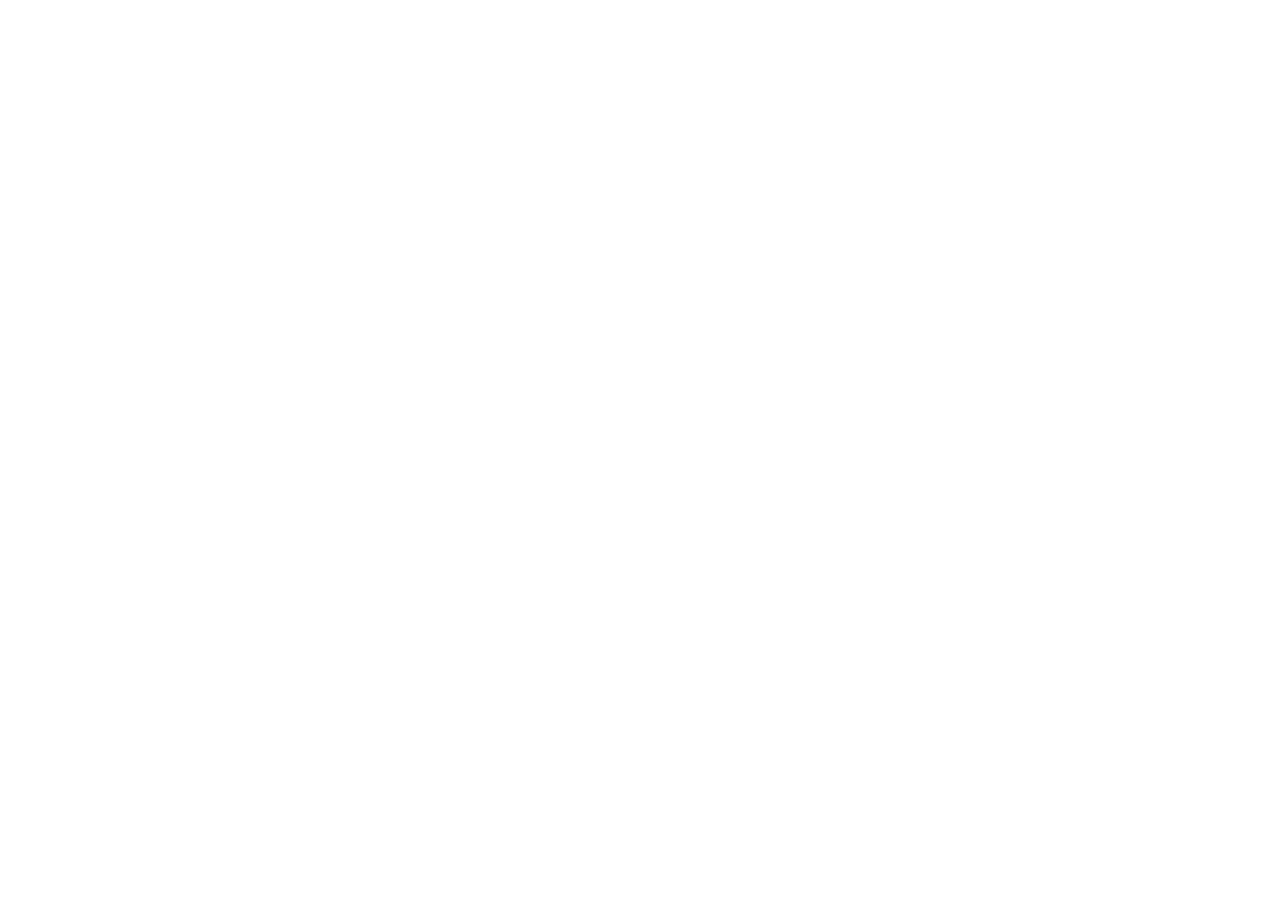
==== html/index.html @ e025bac7 "first version" ====
<!DOCTYPE html>
<html lang="en">
<head>
    <meta charset="UTF-8">
    <meta name="viewport" content="width=device-width, initial-scale=1.0">
    <title>web site</title>
</head>
<body>
    
</body>
</html>
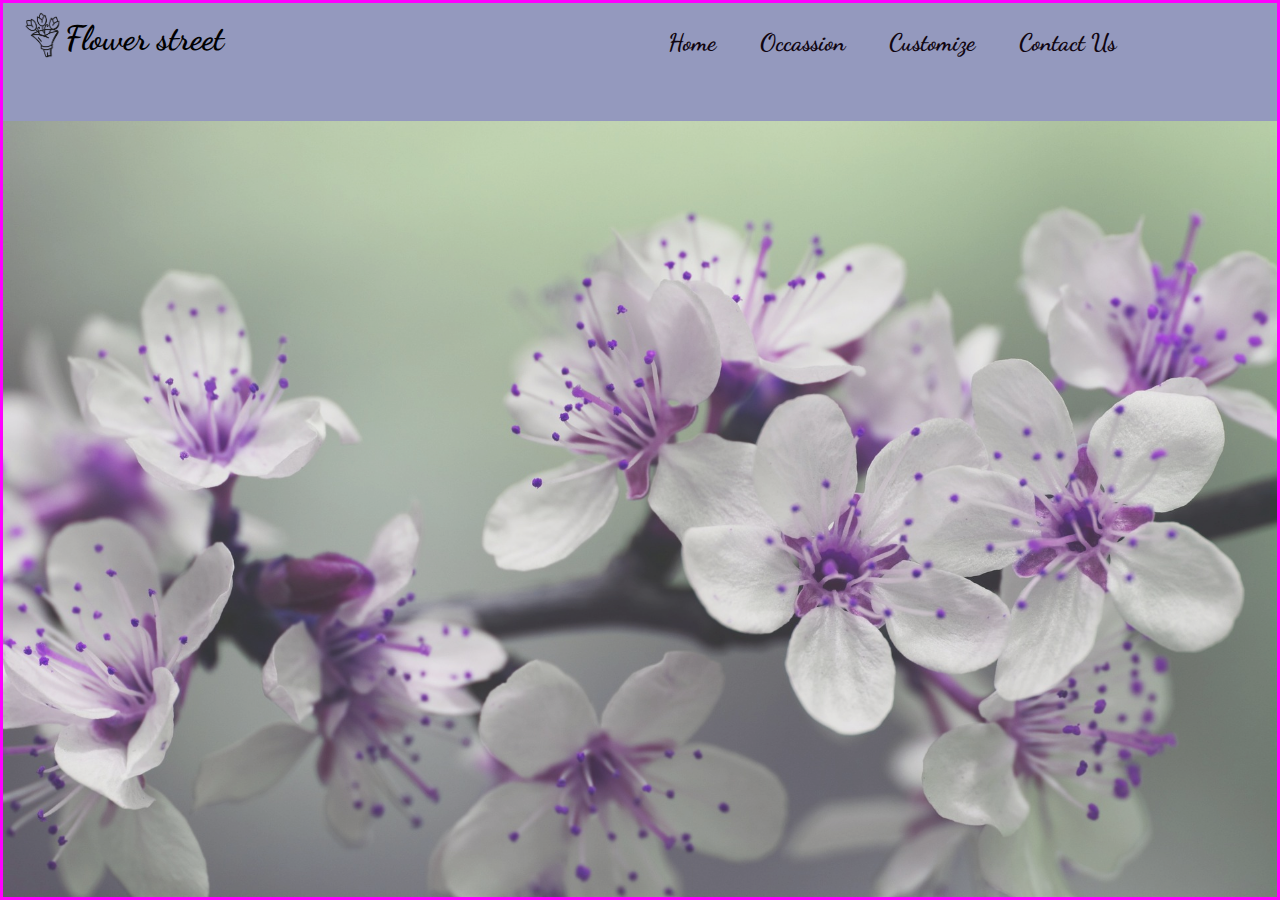
==== commit b230e175: "M" ====
--- a/html/index.html
+++ b/html/index.html
@@ -3,9 +3,63 @@
 <head>
     <meta charset="UTF-8">
     <meta name="viewport" content="width=device-width, initial-scale=1.0">
-    <title>web site</title>
+    <link rel="stylesheet" href="../css/style.css">
+    <link rel="shortcut icon" href="../image/icons8-flower-bouquet-64.png">
+    <link rel="preconnect" href="https://fonts.googleapis.com">
+<link rel="preconnect" href="https://fonts.gstatic.com" crossorigin>
+<link href="https://fonts.googleapis.com/css2?family=Abel&family=Dancing+Script:wght@400..700&family=Outfit:wght@100..900&family=PT+Sans:ital,wght@0,400;0,700;1,400;1,700&display=swap" rel="stylesheet">     
+    <title>Flower web site</title>
 </head>
 <body>
+    <!--here the first part -->
+    <div class="container">
+          <!--here the Upper part -->
+                <div class="header">
+                    <div class="left">
+                             <img src="../image/icons8-bouquet-99.png">
+                             <h1>Flower street</h1>
+                    </div>
+                   
+                    <div class="right">
+                        <div class="list">
+                            <ul>
+                              <li><a href="#">Home</a></li>
+                              <li>
+                                <a href="#">Occassion</a>
+                                <ul class="dropdown"> 
+                                    <li><a href="#">Birthday</a></li>
+                                    <li><a href="#">Wedding</a></li>
+                                    <li><a href="#">Anniversary</a></li>
+                                    
+                                    <li><a href="#">Graduation</a></li> 
+                                </ul>  
+                                    </li>
+                              <li><a href="#">Customize</a></li>
+                              <li><a href="#">Contact Us</a></li>
+                           </ul>
+                      
+                         
+                                          </div>
+                      
+                    </div>
+
+                </div>
+            
+
+
+
+
+
+           <!--here the Lower part -->
+                 <div class="content">
+
+
+                 </div>
+
+
+
+
+    </div>
     
 </body>
 </html>--- a/css/style.css
+++ b/css/style.css
@@ -0,0 +1,130 @@
+/* this is the beginner of my styling*/
+*{
+    margin:0;
+    padding:0;
+    box-sizing:border-box;
+}
+/*here we gonna start by the container*/
+.container
+{
+    width: 100%;
+    height: 100vh;
+    display: flex;
+    flex-direction: column;
+    border: 3px solid #ff00ff;
+}
+.container .header
+{
+flex-basis: 5%;
+display: flex;
+flex-direction: row;
+padding: 5px;
+background-color: #9499be;
+;
+
+}
+.container .header .left
+{
+  width:22%;
+  height:12vh;
+  display: flex;
+  flex-direction: row;
+  padding: 12px;
+  
+ 
+}
+.container .header .left h1
+{
+     color: black;
+     font-size: 34px;
+     font-family:"Dancing Script", cursive;
+     margin-top: -2px;
+ 
+}
+.container .header .left img
+{
+    width: 45px;
+    height: 50px;
+    margin-top: -10px;
+
+}
+.container .header .right
+{
+width: 60%;
+
+display: flex;
+flex-direction:row;
+padding:20px;
+padding-left: 45px;
+margin-left:350px ;
+}
+
+.container .header .right .list ul li
+{
+display: inline-block;
+color: #151215;
+position: relative;
+}
+.container .header .right .list ul li a
+{
+color: #100510;
+padding: 20px;
+text-decoration: none;
+text-align: center;
+}
+
+.container .header .right .list ul li {
+    display: inline-block;
+    position: relative;
+}
+
+.container .header .right .list ul li a {
+    color: #100510;
+    padding: 20px;
+    text-decoration: none;
+    text-align: center;
+    font-size: 24px;
+    font-family:"Dancing Script", cursive;
+    font-weight: 999;
+}
+
+.container .header .right .list ul li ul.dropdown 
+{
+    width: 100%;
+    position: absolute;
+    z-index: 999;
+    display: none;
+    background-color: #9499be;
+}
+
+.container .header .right .list ul li:hover ul.dropdown {
+    display: block;
+}
+
+.container .header .right .list ul li ul.dropdown li 
+{   height: 55px;
+    display: block;
+    width: 100%;
+}
+ul li a:hover
+{
+background-color: #a1a7d3;
+transition: all 0.5s;
+}
+ul li:hover ul .dropdown
+{
+    display: block;
+    transition: all 0.5s;
+}
+
+.container .content
+{
+flex-basis:95%;
+padding-left: 15px;
+padding-right: 5px;
+background-image: url(../image/purple-flowers-839594_1920.jpg);
+background-repeat: no-repeat;
+background-size: cover;
+background-color: rgba(216, 209, 209, 0.5);
+opacity: 0.8;
+}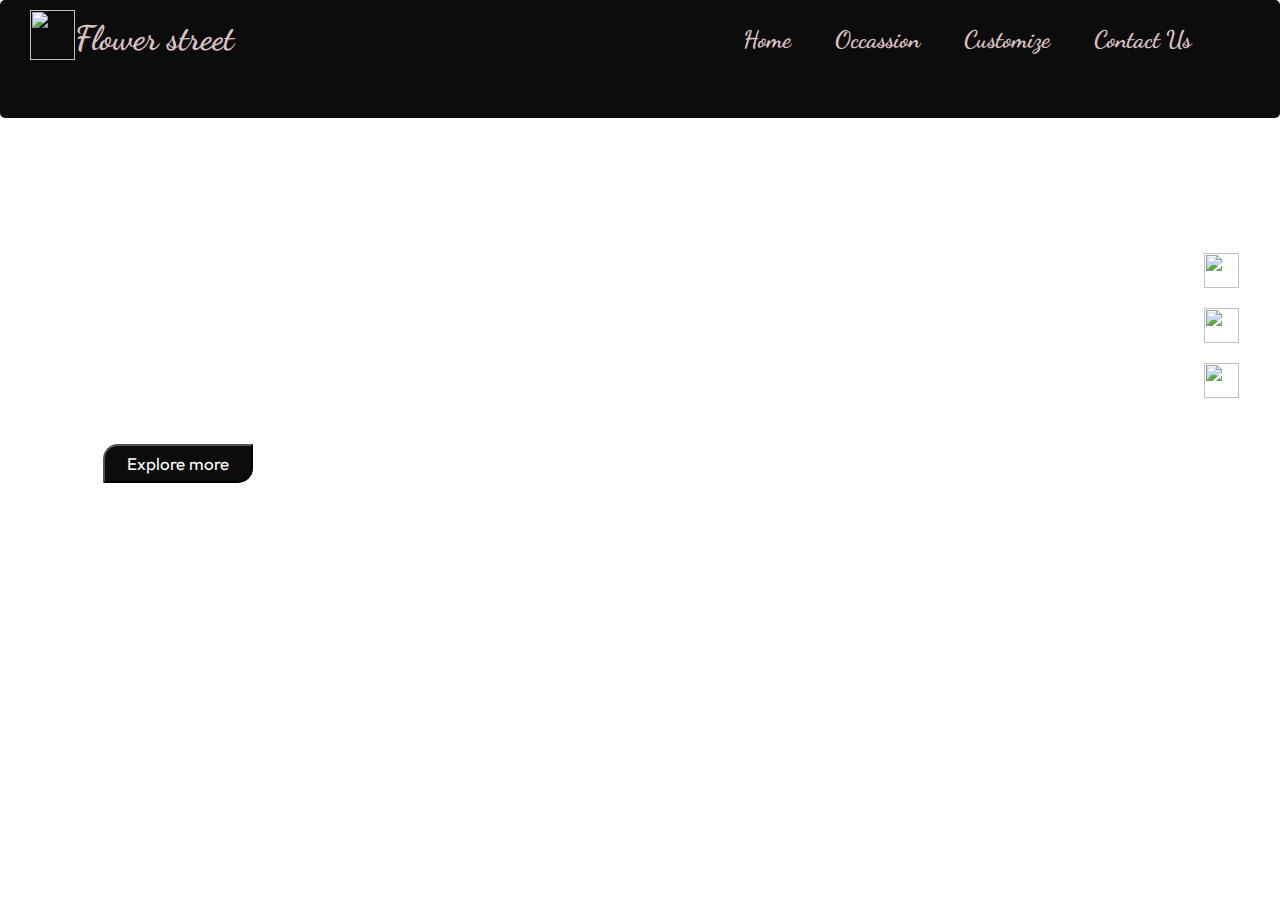
==== commit d3b5fb54: "new one" ====
--- a/html/index.html
+++ b/html/index.html
@@ -8,7 +8,14 @@
     <link rel="preconnect" href="https://fonts.googleapis.com">
 <link rel="preconnect" href="https://fonts.gstatic.com" crossorigin>
 <link href="https://fonts.googleapis.com/css2?family=Abel&family=Dancing+Script:wght@400..700&family=Outfit:wght@100..900&family=PT+Sans:ital,wght@0,400;0,700;1,400;1,700&display=swap" rel="stylesheet">     
-    <title>Flower web site</title>
+    
+
+<link rel="preconnect" href="https://fonts.googleapis.com">
+<link rel="preconnect" href="https://fonts.gstatic.com" crossorigin>
+<link href="https://fonts.googleapis.com/css2?family=Abel&family=Dancing+Script:wght@400..700&family=Outfit:wght@100..900&family=PT+Sans:ital,wght@0,400;0,700;1,400;1,700&family=Playfair+Display:ital,wght@0,400..900;1,400..900&display=swap" rel="stylesheet">
+
+
+<title>Flower web site</title>
 </head>
 <body>
     <!--here the first part -->
@@ -16,7 +23,7 @@
           <!--here the Upper part -->
                 <div class="header">
                     <div class="left">
-                             <img src="../image/icons8-bouquet-99.png">
+                             <img src="../image/icons8-bouquet-99 (2).png" >
                              <h1>Flower street</h1>
                     </div>
                    
@@ -30,7 +37,7 @@
                                     <li><a href="#">Birthday</a></li>
                                     <li><a href="#">Wedding</a></li>
                                     <li><a href="#">Anniversary</a></li>
-                                    
+
                                     <li><a href="#">Graduation</a></li> 
                                 </ul>  
                                     </li>
@@ -38,7 +45,7 @@
                               <li><a href="#">Contact Us</a></li>
                            </ul>
                       
-                         
+                        
                                           </div>
                       
                     </div>
@@ -51,8 +58,28 @@
 
 
            <!--here the Lower part -->
+
                  <div class="content">
+                      
+                 
+                    <div class="part1">
+                       <nav>
+                        <h2>Welcome to Our World</h2>
+                       <p>From birthdays to anniversaries<br>
+                        our flowers make every occasion memorable.</p>
+                              <span>We're thrilled to offer you an excellent experience</span><br>
+                              <button>Explore more</button>
+                            </nav> 
+                            </div>
+                           <div class="part2">
+                              <img src="../image/icons8-instagram-50 (1).png">
+                              <img src="../image/icons8-facebook-50 (1).png">
+                              <img src ="../image/icons8-youtube-50.png" >
+                             
+                           </div>
 
+                   
+                    
 
                  </div>
 
--- a/css/style.css
+++ b/css/style.css
@@ -11,7 +11,7 @@
     height: 100vh;
     display: flex;
     flex-direction: column;
-    border: 3px solid #ff00ff;
+
 }
 .container .header
 {
@@ -19,8 +19,10 @@
 display: flex;
 flex-direction: row;
 padding: 5px;
-background-color: #9499be;
-;
+background-color: #0c0c0c;
+border: #0c0c0c;
+border-radius: 5px;
+
 
 }
 .container .header .left
@@ -29,13 +31,14 @@
   height:12vh;
   display: flex;
   flex-direction: row;
-  padding: 12px;
+  padding: 15px;
+ padding-left: 25px;
   
  
 }
 .container .header .left h1
 {
-     color: black;
+     color:#dac0c3;
      font-size: 34px;
      font-family:"Dancing Script", cursive;
      margin-top: -2px;
@@ -50,24 +53,22 @@
 }
 .container .header .right
 {
-width: 60%;
-
+width: 50%;
 display: flex;
 flex-direction:row;
 padding:20px;
 padding-left: 45px;
-margin-left:350px ;
+margin-left:410px ;
 }
 
 .container .header .right .list ul li
 {
 display: inline-block;
-color: #151215;
 position: relative;
 }
 .container .header .right .list ul li a
 {
-color: #100510;
+
 padding: 20px;
 text-decoration: none;
 text-align: center;
@@ -79,7 +80,7 @@
 }
 
 .container .header .right .list ul li a {
-    color: #100510;
+    color: #dac0c3;
     padding: 20px;
     text-decoration: none;
     text-align: center;
@@ -94,7 +95,7 @@
     position: absolute;
     z-index: 999;
     display: none;
-    background-color: #9499be;
+    background-color: black;
 }
 
 .container .header .right .list ul li:hover ul.dropdown {
@@ -108,8 +109,7 @@
 }
 ul li a:hover
 {
-background-color: #a1a7d3;
-transition: all 0.5s;
+
 }
 ul li:hover ul .dropdown
 {
@@ -119,12 +119,95 @@
 
 .container .content
 {
-flex-basis:95%;
-padding-left: 15px;
-padding-right: 5px;
-background-image: url(../image/purple-flowers-839594_1920.jpg);
+flex-basis: 95%;
+display: flex;
+flex-direction: row;
+ background-image: url(../image/top-view-beautiful-flowers-arrangement.jpg);
+background-size: cover;
+background-position: center; 
 background-repeat: no-repeat;
-background-size: cover;
-background-color: rgba(216, 209, 209, 0.5);
-opacity: 0.8;
-}+    
+}
+
+   
+.container .content .part1 
+{
+flex-basis: 80%;
+display: flex;
+flex-direction: column;
+
+}
+.container .content .part1 nav
+{
+ width: 750px;
+ height: 420px;
+ margin: 30px 25px;
+ padding: 80px 38px;
+ margin-left: 20px;
+
+}
+.container .content .part1 nav h2
+{
+    color: #ffffff;
+   font-family: "Dancing Script", cursive;
+   font-size: 60px;
+   font-weight: 900;
+   
+}
+.container .content .part1 nav p
+{
+  color: #ffffff;
+  margin-top: 20px;
+  font-size: 30px;
+  font-weight: 600;
+  font-family: "Outfit", serif;
+}
+.container .content .part1 nav span
+{
+  color:#ffffff;
+  margin-top: 10px;
+  font-size: 18px;
+  font-weight: 600;
+  font-family: "Outfit", serif;
+}
+.container .content .part1 nav button
+{
+ margin-top: 25px;
+ width: 150px;
+ height: 39px;
+margin-right: 15px;
+background-color: #0c0c0c;
+color:#ffffff;
+border-top-left-radius: 15px;
+border-bottom-right-radius: 15px;
+margin-left: 45px;
+font-size: 17px;
+font-family: "Outfit", serif;
+
+}
+.container .content .part1 nav button:hover
+{
+    transform: translateY(4px) translateX(4px);
+     border: none;
+    background-color: #ffffff;
+    color: #0c0c0c;
+    transition: all 0.8s ease;
+}
+
+
+.container .content .part2
+{
+    flex-basis: 20%;
+    display: flex;
+    flex-direction: column;
+    padding-top: 135px ;
+    padding-left: 180px;
+}
+.container .content .part2 img
+{
+    width: 35px;
+    height:35px ;
+    margin-bottom: 20px;
+
+
+}
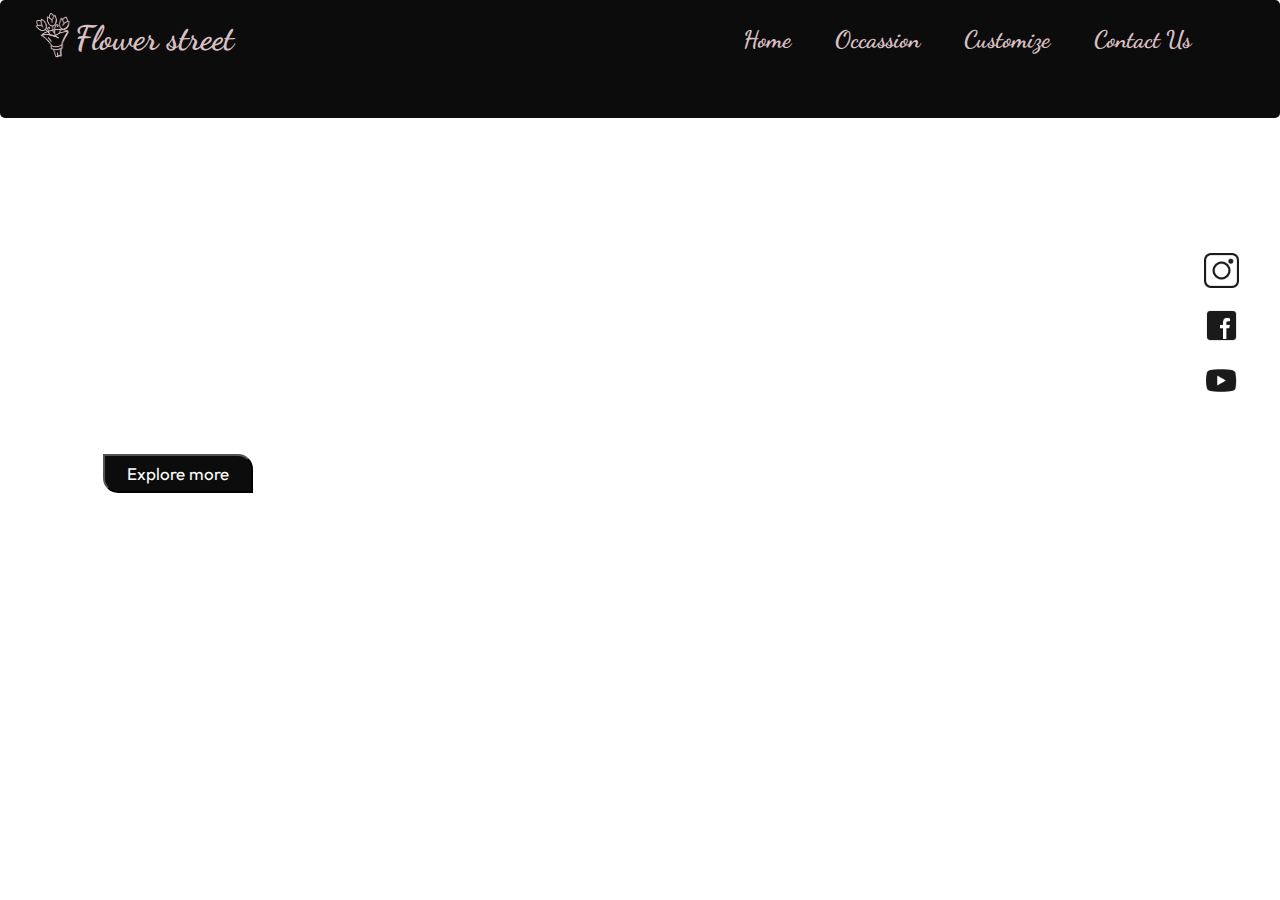
==== commit d30e442e: "modf3" ====
--- a/html/index.html
+++ b/html/index.html
@@ -2,7 +2,7 @@
 <html lang="en">
 <head>
     <meta charset="UTF-8">
-    <meta name="viewport" content="width=device-width, initial-scale=1.0">
+    <meta name= "viewport" content="width=device-width, initial-scale=1.0">
     <link rel="stylesheet" href="../css/style.css">
     <link rel="shortcut icon" href="../image/icons8-flower-bouquet-64.png">
     <link rel="preconnect" href="https://fonts.googleapis.com">
@@ -32,7 +32,7 @@
                             <ul>
                               <li><a href="#">Home</a></li>
                               <li>
-                                <a href="#">Occassion</a>
+                                <a href="../html/index2.html">Occassion</a>
                                 <ul class="dropdown"> 
                                     <li><a href="#">Birthday</a></li>
                                     <li><a href="#">Wedding</a></li>
--- a/css/style.css
+++ b/css/style.css
@@ -72,6 +72,8 @@
 padding: 20px;
 text-decoration: none;
 text-align: center;
+box-sizing: border-box;
+
 }
 
 .container .header .right .list ul li {
@@ -98,24 +100,37 @@
     background-color: black;
 }
 
-.container .header .right .list ul li:hover ul.dropdown {
+.container .header .right .list ul li:hover ul.dropdown
+ {
     display: block;
+    margin-top: 26px;
+    border-top-right-radius: 15px;
+    border-bottom-left-radius:15px;
+     
 }
 
 .container .header .right .list ul li ul.dropdown li 
 {   height: 55px;
     display: block;
-    width: 100%;
+    width: 100%; 
+    position: relative;
+}
+
+.container .header .right .list ul li a:hover 
+{
+    color: #090808;
 }
 ul li a:hover
 {
-
-}
-ul li:hover ul .dropdown
-{
-    display: block;
-    transition: all 0.5s;
-}
+transition: all 0.6s ease;
+text-align: center;
+background-color: #e4cfcf;
+border-radius: 100px;
+border-color: #0c0c0c;
+
+}
+
+
 
 .container .content
 {
@@ -172,14 +187,14 @@
 }
 .container .content .part1 nav button
 {
- margin-top: 25px;
+ margin-top: 35px;
  width: 150px;
  height: 39px;
 margin-right: 15px;
 background-color: #0c0c0c;
 color:#ffffff;
-border-top-left-radius: 15px;
-border-bottom-right-radius: 15px;
+border-top-right-radius: 15px;
+border-bottom-left-radius:15px ;
 margin-left: 45px;
 font-size: 17px;
 font-family: "Outfit", serif;
@@ -187,10 +202,10 @@
 }
 .container .content .part1 nav button:hover
 {
-    transform: translateY(4px) translateX(4px);
+   
      border: none;
-    background-color: #ffffff;
-    color: #0c0c0c;
+     transform: translateY(4px) translateX(4px);
+     color: #fadede;
     transition: all 0.8s ease;
 }
 
@@ -211,3 +226,30 @@
 
 
 }
+@media(max-width:1100px)
+{
+
+  .swiper-slide
+{width: 350px;}
+ 
+}
+
+@media(max-width:900px)
+{
+   body
+  {width: 280px;}
+}
+
+@media(max-width:700px)
+{
+  body
+  {width: 260px;}
+}
+
+@media(max-width:610px)
+{
+  body
+  {width: 240px;}
+}
+
+
